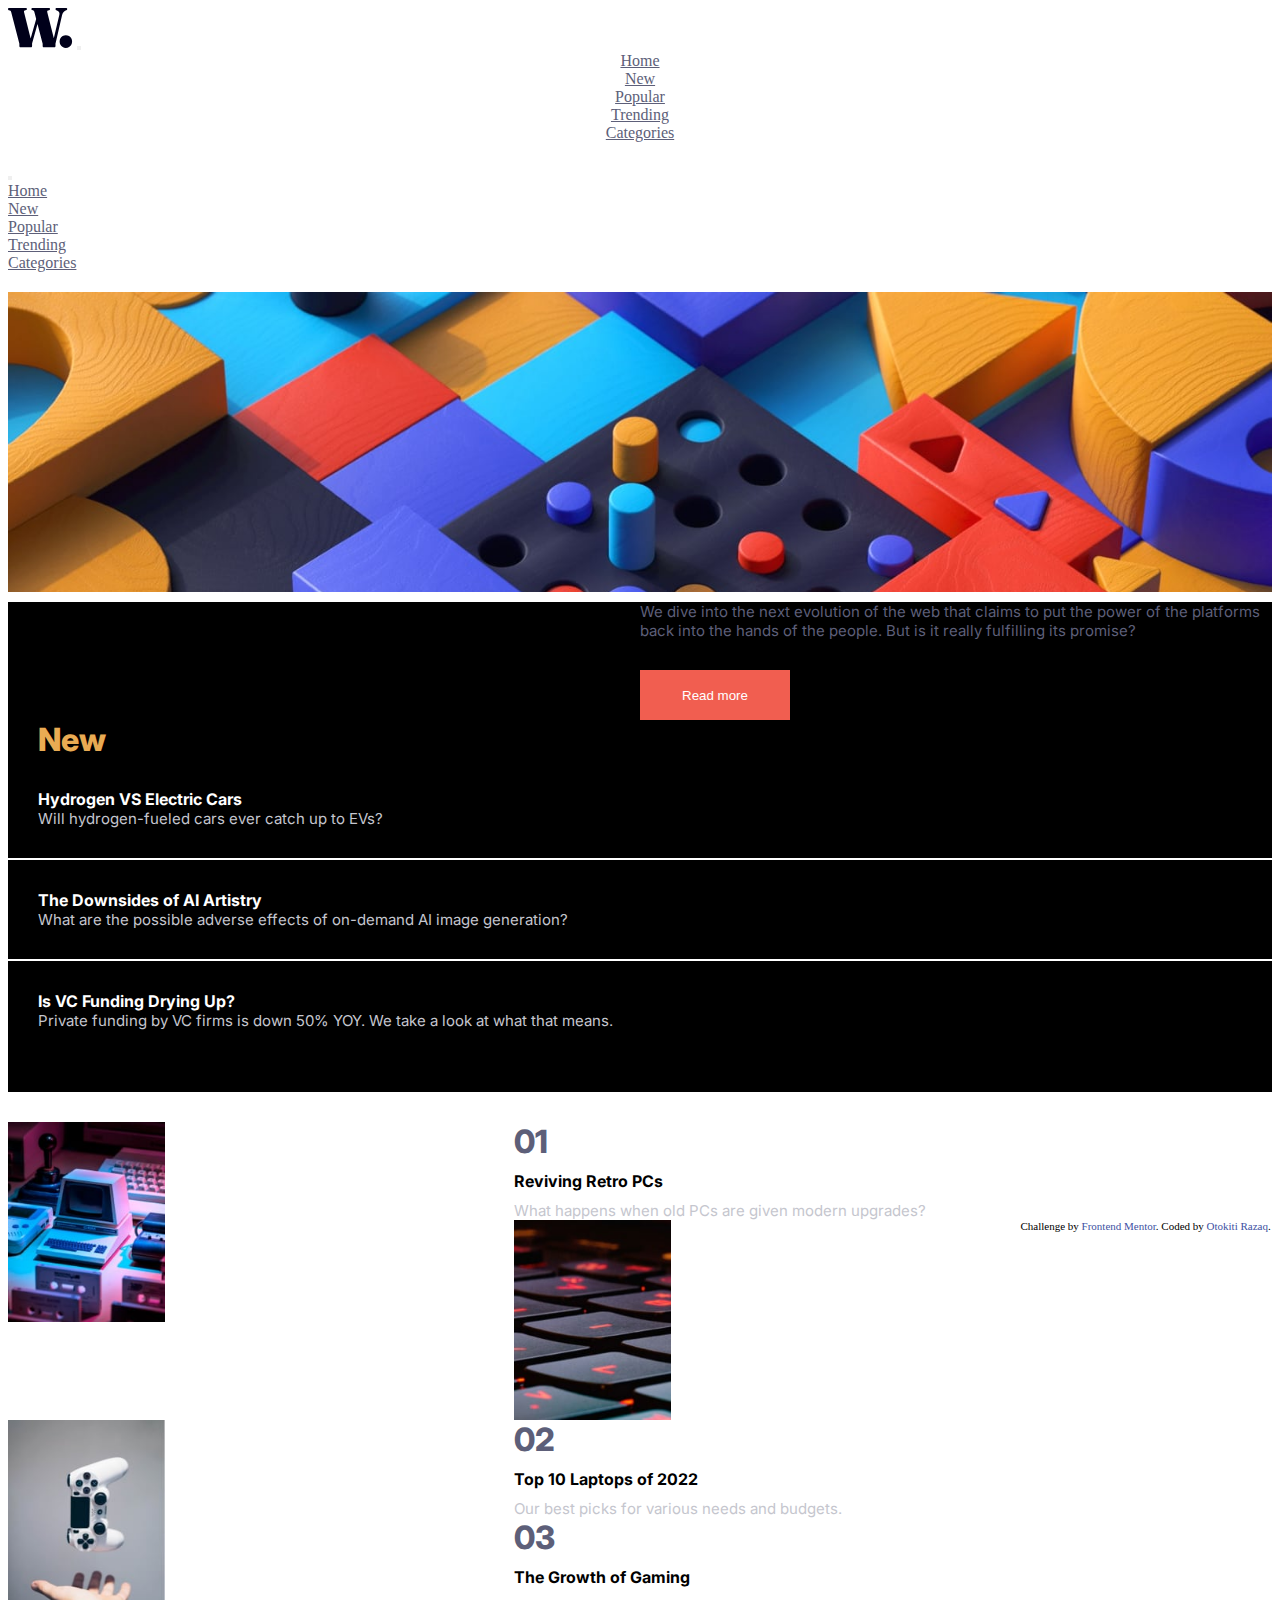
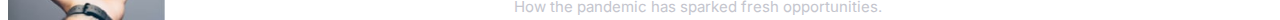
==== news-homepage-main/index.html @ b3a0062c "Add files via upload" ====
<!DOCTYPE html>
<html lang="en">
<head>
  <meta charset="UTF-8">
  <meta name="viewport" content="width=device-width, initial-scale=1.0"> <!-- displays site properly based on user's device -->

  <link rel="icon" type="image/png" sizes="32x32" href="./images/favicon-32x32.png">
  
  <title>Frontend Mentor | News homepage</title>

  <link rel="preconnect" href="https://fonts.googleapis.com">
<link rel="preconnect" href="https://fonts.gstatic.com" crossorigin>
<link href="https://fonts.googleapis.com/css2?family=Big+Shoulders+Display:wght@700&family=Inter:wght@400;700;800&family=Lexend+Deca&family=Poppins:wght@200;400;600&display=swap" rel="stylesheet">

  <link href="https://cdn.jsdelivr.net/npm/bootstrap@5.0.2/dist/css/bootstrap.min.css" rel="stylesheet" integrity="sha384-EVSTQN3/azprG1Anm3QDgpJLIm9Nao0Yz1ztcQTwFspd3yD65VohhpuuCOmLASjC" crossorigin="anonymous">
  <link rel="stylesheet" href="style.css">
</head>
<body>

  <nav class="navbar bg-body-tertiary navbar-expand-lg">
  <div class="container">
    <a class="navbar-brand" href="#"><img src="images/logo.svg" alt="logo"></a>
    <button class="navbar-toggler" type="button" data-bs-toggle="offcanvas" data-bs-target="#offcanvasNavbar" aria-controls="offcanvasNavbar">
      <span class="navbar-toggler-icon"></span>
    </button>
    <div class="collapse navbar-collapse" id="navbarNav">
      <ul class="navbar-nav ms-auto">
          <li class="nav-item">
            <a class="nav-link active" aria-current="page" href="#">Home</a>
          </li>
          <li class="nav-item">
            <a class="nav-link" href="#">New</a>
          </li>
          <li class="nav-item">
            <a class="nav-link" href="#">Popular</a>
          </li>
          <li class="nav-item">
            <a class="nav-link" href="#">Trending</a>
          </li>
          <li class="nav-item">
            <a class="nav-link" href="#">Categories</a>
          </li>
        </ul>
    </div>
    <div class="offcanvas offcanvas-end" tabindex="-1" id="offcanvasNavbar" aria-labelledby="offcanvasNavbarLabel">
      <div class="offcanvas-header">
        <h5 class="offcanvas-title" id="offcanvasNavbarLabel"></h5>
        <button type="button" class="btn-close" data-bs-dismiss="offcanvas" aria-label="Close"></button>
      </div>
      <div class="offcanvas-body">
        <ul class="navbar-nav justify-content-end flex-grow-1 pe-3">
          <li class="nav-item">
            <a class="nav-link active" aria-current="page" href="#">Home</a>
          </li>
          <li class="nav-item">
            <a class="nav-link" href="#">New</a>
          </li>
          <li class="nav-item">
            <a class="nav-link" href="#">Popular</a>
          </li>
          <li class="nav-item">
            <a class="nav-link" href="#">Trending</a>
          </li>
          <li class="nav-item">
            <a class="nav-link" href="#">Categories</a>
          </li>
        </ul>
      </div>
    </div>
  </div>
</nav>

  <div class="container body-content  px-4 ">
    <div class="row gx-2 gy-2">
      <div class="col-lg-8 ">
        <div class="test"></div>
        
        <div class="col-lg-12 test-content">
          <div  id="test2"><h1>The Bright Future of Web 3.0?</h1></div>
          <div  id="test3"><p>We dive into the next evolution of the web that claims to put the power of the platforms back into the hands of the people. 
            But is it really fulfilling its promise?</p>
            <button>Read more</button>
          </div>
        </div>
         
           
      </div>
      <div class="col-lg-4">
        <div class="check">
          <h1 class="new">New </h1>
          <div class="content">
            <h2>Hydrogen VS Electric Cars</h2>
            <p>Will hydrogen-fueled cars ever catch up to EVs?</p>
          </div>
          <hr>
          <div class="content">
            <h2>The Downsides of AI Artistry</h2>
            <p>What are the possible adverse effects of on-demand AI image generation?</p>
          </div>
          <hr>
          <div class="content">
            <h2>Is VC Funding Drying Up?</h2>
            <p>Private funding by VC firms is down 50% YOY. We take a look at what that means.</p>
          </div>
        </div>
      </div>
      
      <div class="col-lg-4 foot foot-content" >
        <div class="foot-img" id="foot1-img">

        </div>
        <div class="foot-text">
          <h1>01</h1>
          <h2>Reviving Retro PCs</h2>
          <p>What happens when old PCs are given modern upgrades?</p>
        </div>
      </div>

      <div class="col-lg-4 foot foot-content">
        <div class="foot-img" id="foot2-img">

        </div>
        <div class="foot-text">
          <h1>02</h1>
          <h2>Top 10 Laptops of 2022</h2>
          <p>Our best picks for various needs and budgets.</p>
        </div>
      </div>

      <div class="col-lg-4 foot foot-content">
        <div class="foot-img" id="foot3-img">

        </div>
        <div class="foot-text">
          <h1>03</h1>
          <h2>The Growth of Gaming</h2>
          <p>How the pandemic has sparked fresh opportunities.</p>
        </div>
      </div>
      
      

    </div>
  </div>
  
  <div class="attribution">
    Challenge by <a href="https://www.frontendmentor.io?ref=challenge" target="_blank">Frontend Mentor</a>. 
    Coded by <a href="#">Otokiti Razaq</a>.
  </div>

  <script src="https://cdn.jsdelivr.net/npm/@popperjs/core@2.9.2/dist/umd/popper.min.js" integrity="sha384-IQsoLXl5PILFhosVNubq5LC7Qb9DXgDA9i+tQ8Zj3iwWAwPtgFTxbJ8NT4GN1R8p" crossorigin="anonymous"></script>
  <script src="https://cdn.jsdelivr.net/npm/bootstrap@5.0.2/dist/js/bootstrap.min.js" integrity="sha384-cVKIPhGWiC2Al4u+LWgxfKTRIcfu0JTxR+EQDz/bgldoEyl4H0zUF0QKbrJ0EcQF" crossorigin="anonymous"></script>

</body>
</html>
---- news-homepage-main/style.css ----
p,h1,h2,h3,h4,img,button,div,ul,li{
    margin: 0px;
    padding: 0px;
}
.nav-link{
    color: hsl(236, 13%, 42%);
}

.nav-link:hover{
    color: hsl(35, 77%, 62%);
}

.test{
    background-image: url('./images/image-web-3-desktop.jpg');
    background-size: cover;
    background-repeat: no-repeat;
    height: 300px;
}

#test2 h1{
    font-size: 3rem;
}

#test3 button{
    margin-top: 30px;
    width: 150px;
    height: 50px;
    background-color: hsl(5, 85%, 63%);
    color: #fff;
    border: 0px;
}

#test3 button:hover{
    background-color: #000;
    color: hsl(233, 8%, 79%);
}

.test-content{
    margin-top: 10px;
}

 #test2{
    display: inline;
    float: left;
    width: 48%;
}
#test3{
    display: inline;
    width: 50%;
    float: right;
} 

#test3 p{
    color: hsl(236, 13%, 42%);
}

.check{
    background-color: #000;
    height: 470px;
    padding-top: 20px;
}
p{
    font-size: 15px;
    font-family: 'Inter', sans-serif;
    color: hsl(233, 8%, 79%);
}

hr{
    border: 1px solid #fff;
}

h1{
    font-family: 'Inter', sans-serif;
    font-weight: 800;
    font-size: 2rem;
}

h2{
    font-family: 'Inter', sans-serif;
    font-weight: 700;
    font-size: 1rem;
    color: #fff;
}

.check h2:hover{
    color: hsl(35, 77%, 62%);
    cursor: pointer;
}

.new{
    color: hsl(35, 77%, 62%);
    margin-left: 30px;
}

.content{
    margin: 30px 30px;
}

.body-content{
    margin-top: 20px;
}

.foot-content{
    margin-top: 30px;
}
.foot1{
    height: 200px;
}

.foot-img{
    background-size: contain;
    background-repeat: no-repeat;
    height: 200px;
    width: 38%;
    float: left;
    display: inline;
    margin-right: 2%;
}

#foot1-img{
    background-image: url('./images/image-retro-pcs.jpg');  
}

#foot2-img{
    background-image: url('./images/image-top-laptops.jpg'); 
}

#foot3-img{
    background-image: url('./images/image-gaming-growth.jpg');
}
.foot-text{
    width: 60%;
    display: inline;
    float: right;
}

.foot h1{
    color: hsl(236, 13%, 42%);
    margin-bottom: 10px;
}

.foot h2{
    color: #000;
    margin-bottom: 10px;
    font-size: 1rem;
}

.foot h2:hover{
    color: hsl(5, 85%, 63%);
    cursor: pointer;
}

.navbar-collapse{
    text-align: center;
}

@media (max-width: 426px) {
    #test2{
        display: block;
        width: 100%;
    }
    #test2 h1{
        font-size: 3rem;
    }
    #test3{
        display: block;
        width: 100%;
    } 
}

.attribution { font-size: 11px; text-align: center; }
.attribution a { 
    color: hsl(228, 45%, 44%);
    text-decoration: none; 
}
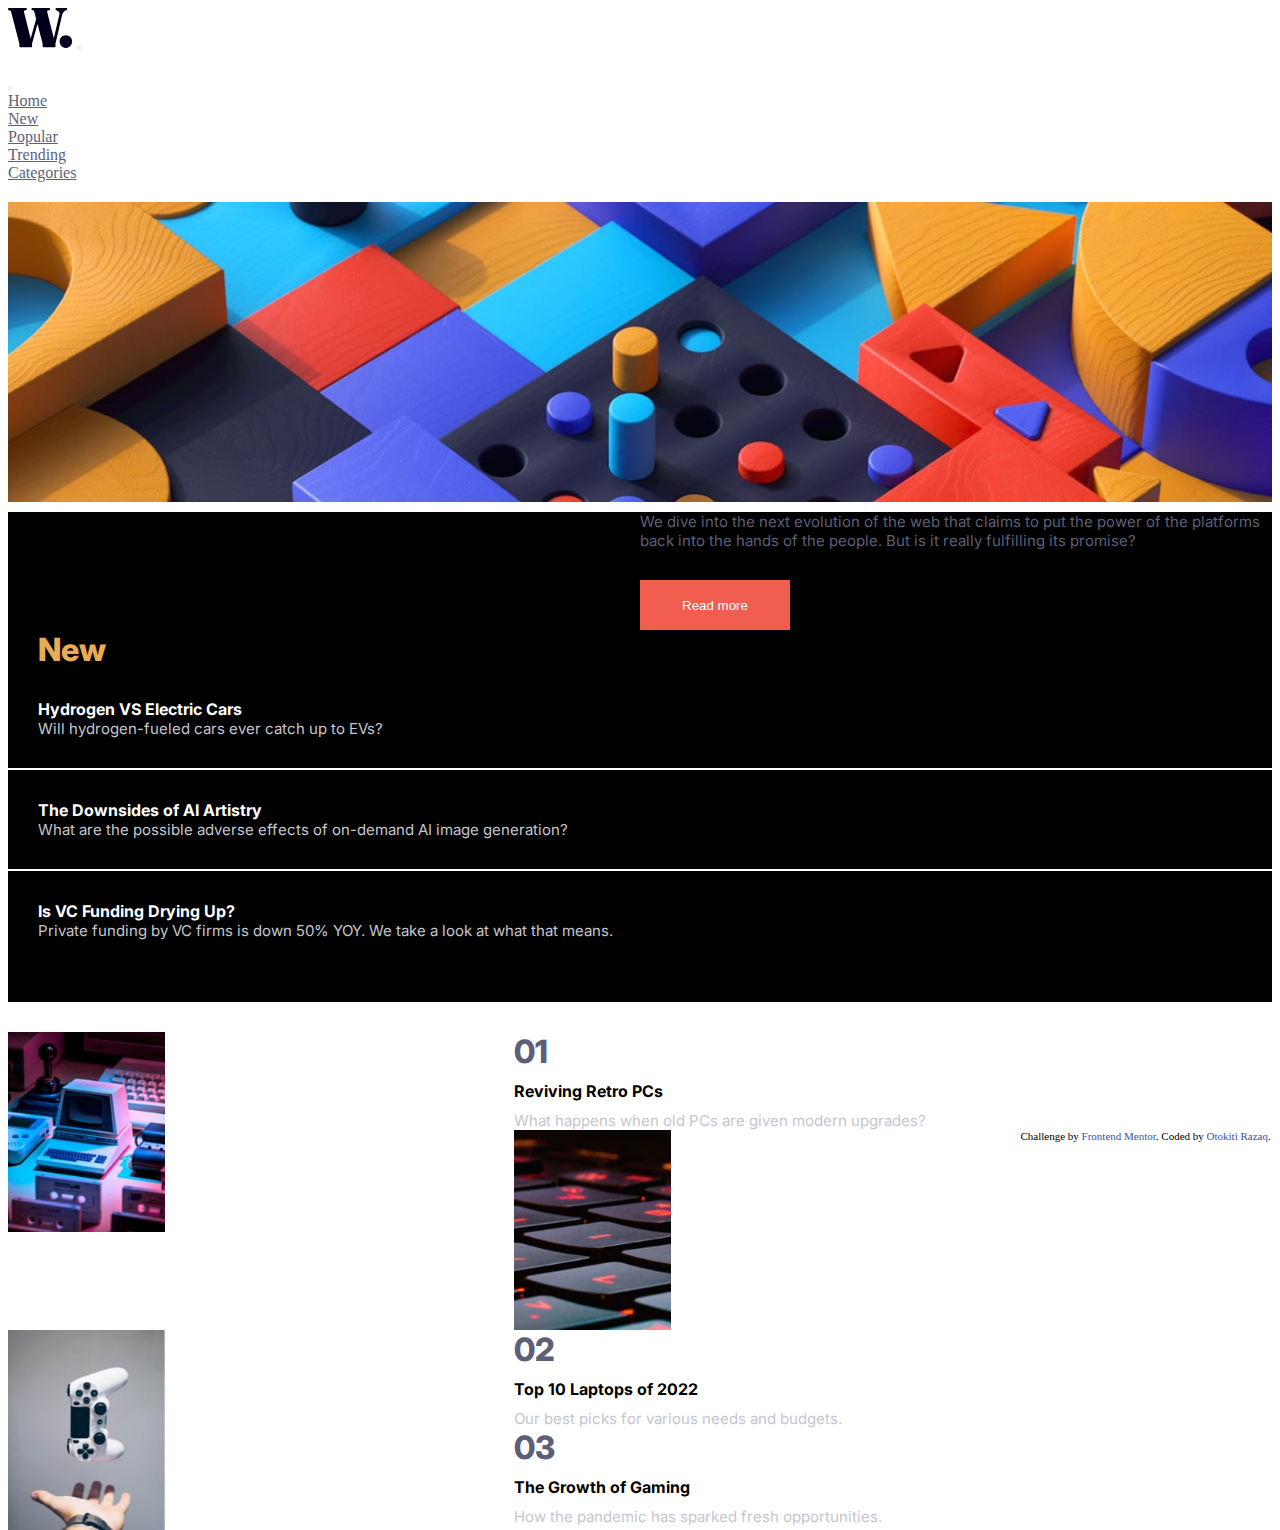
==== commit 63e0d93f: "Add files via upload" ====
--- a/news-homepage-main/index.html
+++ b/news-homepage-main/index.html
@@ -12,10 +12,11 @@
 <link rel="preconnect" href="https://fonts.gstatic.com" crossorigin>
 <link href="https://fonts.googleapis.com/css2?family=Big+Shoulders+Display:wght@700&family=Inter:wght@400;700;800&family=Lexend+Deca&family=Poppins:wght@200;400;600&display=swap" rel="stylesheet">
 
-  <link href="https://cdn.jsdelivr.net/npm/bootstrap@5.0.2/dist/css/bootstrap.min.css" rel="stylesheet" integrity="sha384-EVSTQN3/azprG1Anm3QDgpJLIm9Nao0Yz1ztcQTwFspd3yD65VohhpuuCOmLASjC" crossorigin="anonymous">
-  <link rel="stylesheet" href="style.css">
+<link href="https://cdn.jsdelivr.net/npm/bootstrap@5.3.0-alpha1/dist/css/bootstrap.min.css" rel="stylesheet" integrity="sha384-GLhlTQ8iRABdZLl6O3oVMWSktQOp6b7In1Zl3/Jr59b6EGGoI1aFkw7cmDA6j6gD" crossorigin="anonymous">
+<link rel="stylesheet" href="style.css">
 </head>
 <body>
+
 
   <nav class="navbar bg-body-tertiary navbar-expand-lg">
   <div class="container">
@@ -23,25 +24,6 @@
     <button class="navbar-toggler" type="button" data-bs-toggle="offcanvas" data-bs-target="#offcanvasNavbar" aria-controls="offcanvasNavbar">
       <span class="navbar-toggler-icon"></span>
     </button>
-    <div class="collapse navbar-collapse" id="navbarNav">
-      <ul class="navbar-nav ms-auto">
-          <li class="nav-item">
-            <a class="nav-link active" aria-current="page" href="#">Home</a>
-          </li>
-          <li class="nav-item">
-            <a class="nav-link" href="#">New</a>
-          </li>
-          <li class="nav-item">
-            <a class="nav-link" href="#">Popular</a>
-          </li>
-          <li class="nav-item">
-            <a class="nav-link" href="#">Trending</a>
-          </li>
-          <li class="nav-item">
-            <a class="nav-link" href="#">Categories</a>
-          </li>
-        </ul>
-    </div>
     <div class="offcanvas offcanvas-end" tabindex="-1" id="offcanvasNavbar" aria-labelledby="offcanvasNavbarLabel">
       <div class="offcanvas-header">
         <h5 class="offcanvas-title" id="offcanvasNavbarLabel"></h5>
@@ -148,8 +130,7 @@
     Coded by <a href="#">Otokiti Razaq</a>.
   </div>
 
-  <script src="https://cdn.jsdelivr.net/npm/@popperjs/core@2.9.2/dist/umd/popper.min.js" integrity="sha384-IQsoLXl5PILFhosVNubq5LC7Qb9DXgDA9i+tQ8Zj3iwWAwPtgFTxbJ8NT4GN1R8p" crossorigin="anonymous"></script>
-  <script src="https://cdn.jsdelivr.net/npm/bootstrap@5.0.2/dist/js/bootstrap.min.js" integrity="sha384-cVKIPhGWiC2Al4u+LWgxfKTRIcfu0JTxR+EQDz/bgldoEyl4H0zUF0QKbrJ0EcQF" crossorigin="anonymous"></script>
-
+  <script src="https://cdn.jsdelivr.net/npm/@popperjs/core@2.11.6/dist/umd/popper.min.js" integrity="sha384-oBqDVmMz9ATKxIep9tiCxS/Z9fNfEXiDAYTujMAeBAsjFuCZSmKbSSUnQlmh/jp3" crossorigin="anonymous"></script>
+  <script src="https://cdn.jsdelivr.net/npm/bootstrap@5.3.0-alpha1/dist/js/bootstrap.min.js" integrity="sha384-mQ93GR66B00ZXjt0YO5KlohRA5SY2XofN4zfuZxLkoj1gXtW8ANNCe9d5Y3eG5eD" crossorigin="anonymous"></script>
 </body>
 </html>--- a/news-homepage-main/style.css
+++ b/news-homepage-main/style.css
@@ -154,20 +154,6 @@
     text-align: center;
 }
 
-@media (max-width: 426px) {
-    #test2{
-        display: block;
-        width: 100%;
-    }
-    #test2 h1{
-        font-size: 3rem;
-    }
-    #test3{
-        display: block;
-        width: 100%;
-    } 
-}
-
 .attribution { font-size: 11px; text-align: center; }
 .attribution a { 
     color: hsl(228, 45%, 44%);
